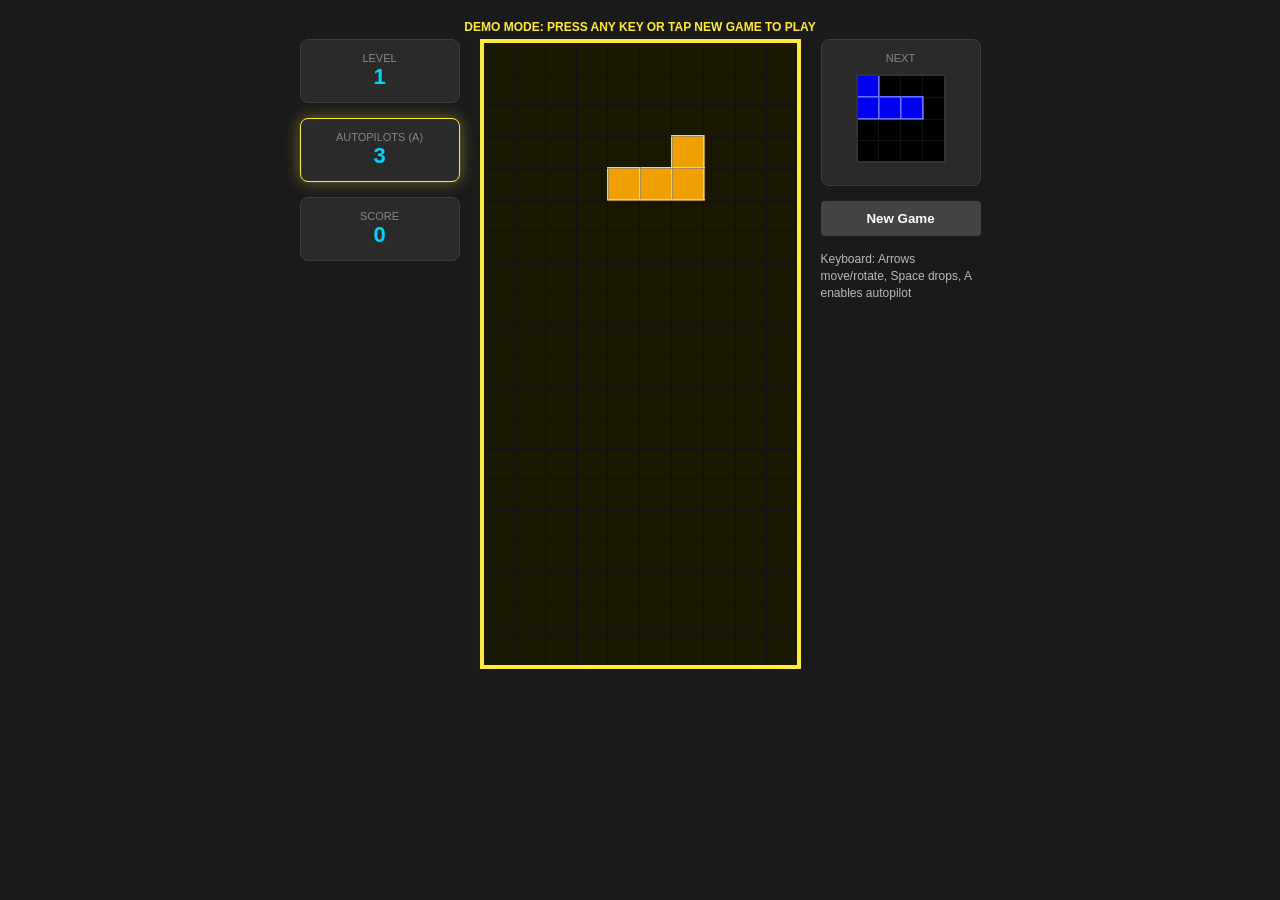
==== mobile/index.html @ 452105f5 "added" ====
<!DOCTYPE html>
<html lang="en">
<head>
    <meta charset="UTF-8">
    <meta name="viewport" content="width=device-width, initial-scale=1.0, viewport-fit=cover">
    <title>Tetris - Demo Mode & Autopilot</title>
    <link rel="stylesheet" href="css/style.css">
</head>
<body>
    <div id="demo-msg" class="demo-banner">DEMO MODE: PRESS ANY KEY OR TAP NEW GAME TO PLAY</div>

    <div class="game-container">
        <div class="side-panel">
            <div class="stat-box" id="level-box">
                <div class="stat-label">Level</div>
                <div id="level" class="stat-value">1</div>
            </div>

            <div class="stat-box" id="auto-box">
                <div class="stat-label">Autopilots (A)</div>
                <div id="auto-count" class="stat-value">3</div>
                <div id="auto-timer">ACTIVE: 5.0s</div>
            </div>

            <div class="stat-box">
                <div class="stat-label">Score</div>
                <div id="score" class="stat-value">0</div>
            </div>
        </div>

        <table id="world" aria-label="Tetris board"></table>

        <div class="side-panel">
            <div class="stat-box">
                <div class="stat-label">Next</div>
                <table id="preview-table" aria-label="Next piece"></table>
            </div>

            <button id="new-game-btn" type="button">New Game</button>

            <div class="controls-hint">
                Keyboard: Arrows move/rotate, Space drops, A enables autopilot
            </div>

            <div class="mobile-controls" aria-label="Touch controls">
                <div class="mobile-controls-row">
                    <button class="mobile-btn" type="button" data-action="rotate">Rotate</button>
                    <button class="mobile-btn" type="button" data-action="drop">Drop</button>
                </div>
                <div class="mobile-controls-row">
                    <button class="mobile-btn" type="button" data-action="left">Left</button>
                    <button class="mobile-btn" type="button" data-action="down">Down</button>
                    <button class="mobile-btn" type="button" data-action="right">Right</button>
                </div>
                <div class="mobile-controls-row">
                    <button class="mobile-btn" type="button" data-action="autopilot">Autopilot</button>
                </div>
            </div>
        </div>
    </div>

    <script src="js/main.js" defer></script>
</body>
</html>
---- mobile/css/style.css ----
body {
    display: flex;
    flex-direction: column;
    align-items: center;
    background-color: #1a1a1a;
    color: white;
    margin: 0;
    font-family: 'Segoe UI', sans-serif;
    padding: 20px 12px;
}

.game-container {
    display: flex;
    gap: 20px;
    align-items: flex-start;
}

.side-panel {
    display: flex;
    flex-direction: column;
    gap: 15px;
    width: 160px;
}

.stat-box {
    background: #2a2a2a;
    padding: 12px;
    border-radius: 8px;
    text-align: center;
    border: 1px solid #3d3d3d;
    transition: 0.3s;
}

.stat-label {
    font-size: 11px;
    color: #888;
    text-transform: uppercase;
}

.stat-value {
    font-size: 22px;
    font-weight: bold;
    color: #00d4ff;
}

.auto-active {
    border-color: #ffeb3b;
    box-shadow: 0 0 15px rgba(255, 235, 59, 0.4);
}

#auto-timer {
    color: #ffeb3b;
    font-variant-numeric: tabular-nums;
    font-size: 14px;
    display: none;
}

.demo-banner {
    color: #ffeb3b;
    font-weight: bold;
    font-size: 12px;
    margin-bottom: 5px;
    text-align: center;
}

table {
    border-collapse: collapse;
    background-color: #000;
    border: 4px solid #333;
    transition: background 0.2s;
}

.autopilot-bg {
    background-color: #1a1800;
    border-color: #ffeb3b;
}

td {
    width: 28px;
    height: 28px;
    border: 1px solid #111;
}

#preview-table {
    border: 2px solid #333;
    margin: 10px auto;
}

#preview-table td {
    width: 18px;
    height: 18px;
}

.color-0 { background-color: #00f0f0; border: 2px inset #70ffff; }
.color-1 { background-color: #a000f0; border: 2px inset #e070ff; }
.color-2 { background-color: #00f000; border: 2px inset #70ff70; }
.color-3 { background-color: #f0f000; border: 2px inset #ffff70; }
.color-4 { background-color: #f0a000; border: 2px inset #ffcf70; }
.color-5 { background-color: #0000f0; border: 2px inset #7070ff; }
.color-6 { background-color: #f00000; border: 2px inset #ff7070; }

button {
    padding: 10px;
    cursor: pointer;
    background: #444;
    color: white;
    border: none;
    border-radius: 4px;
    font-weight: bold;
}

button:hover {
    background: #555;
}

.controls-hint {
    font-size: 12px;
    color: #b9b9b9;
    line-height: 1.4;
}

.mobile-controls {
    display: none;
    margin-top: 12px;
    width: 100%;
    max-width: 320px;
    user-select: none;
    touch-action: manipulation;
}

.mobile-controls-row {
    display: flex;
    gap: 8px;
    justify-content: center;
    margin-bottom: 8px;
}

.mobile-btn {
    min-width: 68px;
    min-height: 52px;
    border-radius: 10px;
    font-size: 16px;
    font-weight: 700;
    border: 1px solid #5a5a5a;
}

@media (max-width: 900px) {
    .game-container {
        flex-direction: column;
        align-items: center;
        width: 100%;
    }

    .side-panel {
        width: min(100%, 360px);
    }
}

@media (hover: none), (pointer: coarse), (max-width: 900px) {
    .mobile-controls {
        display: block;
    }
}
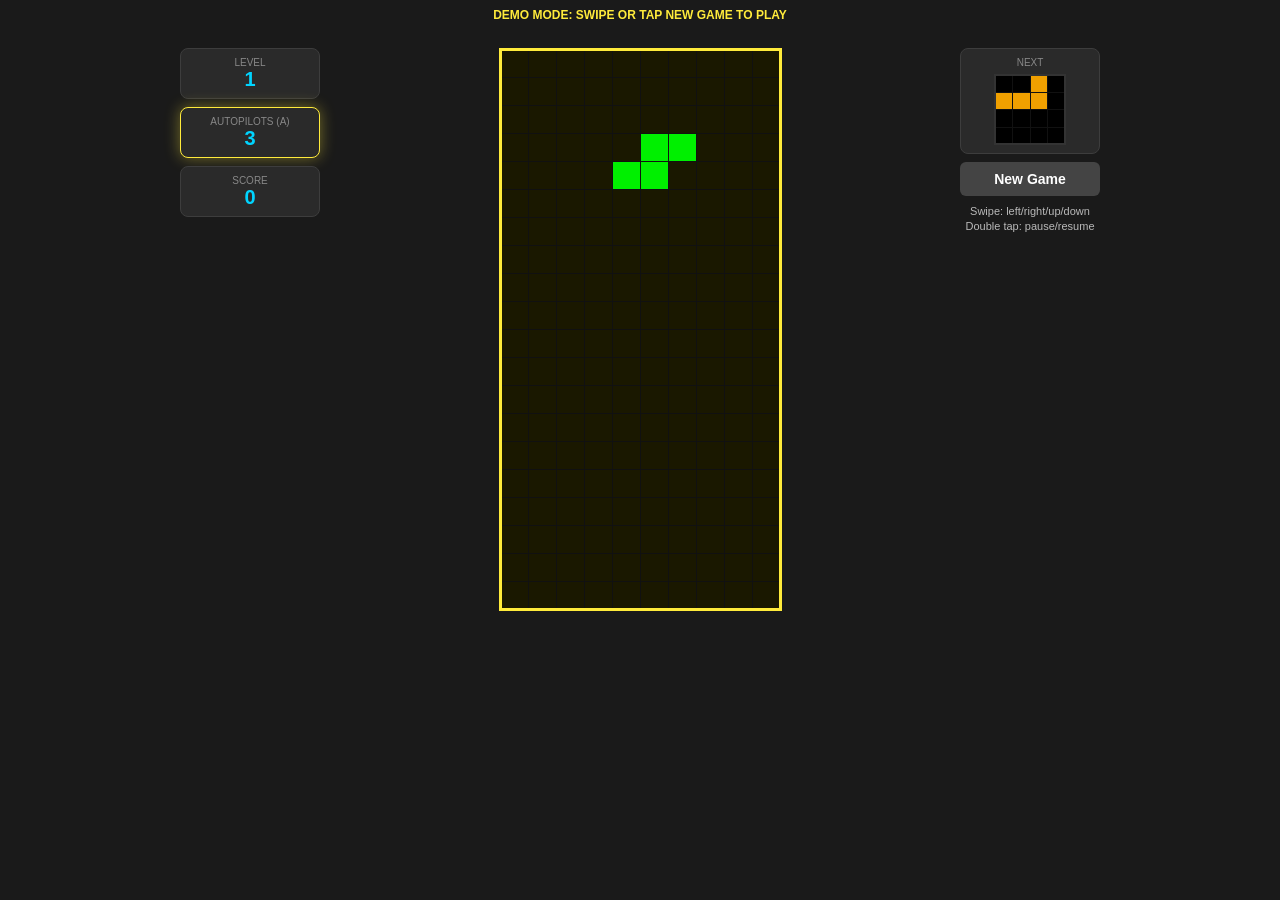
==== commit d6e36763: "added single screen, touch gestures" ====
--- a/mobile/index.html
+++ b/mobile/index.html
@@ -3,14 +3,15 @@
 <head>
     <meta charset="UTF-8">
     <meta name="viewport" content="width=device-width, initial-scale=1.0, viewport-fit=cover">
-    <title>Tetris - Demo Mode & Autopilot</title>
+    <title>Tetris - Mobile Gestures</title>
     <link rel="stylesheet" href="css/style.css">
 </head>
 <body>
-    <div id="demo-msg" class="demo-banner">DEMO MODE: PRESS ANY KEY OR TAP NEW GAME TO PLAY</div>
+    <div id="demo-msg" class="status-banner demo-banner">DEMO MODE: SWIPE OR TAP NEW GAME TO PLAY</div>
+    <div id="pause-msg" class="status-banner pause-banner" aria-live="polite">PAUSED (double tap to resume)</div>
 
     <div class="game-container">
-        <div class="side-panel">
+        <div class="side-panel left-panel">
             <div class="stat-box" id="level-box">
                 <div class="stat-label">Level</div>
                 <div id="level" class="stat-value">1</div>
@@ -30,7 +31,7 @@
 
         <table id="world" aria-label="Tetris board"></table>
 
-        <div class="side-panel">
+        <div class="side-panel right-panel">
             <div class="stat-box">
                 <div class="stat-label">Next</div>
                 <table id="preview-table" aria-label="Next piece"></table>
@@ -39,22 +40,8 @@
             <button id="new-game-btn" type="button">New Game</button>
 
             <div class="controls-hint">
-                Keyboard: Arrows move/rotate, Space drops, A enables autopilot
-            </div>
-
-            <div class="mobile-controls" aria-label="Touch controls">
-                <div class="mobile-controls-row">
-                    <button class="mobile-btn" type="button" data-action="rotate">Rotate</button>
-                    <button class="mobile-btn" type="button" data-action="drop">Drop</button>
-                </div>
-                <div class="mobile-controls-row">
-                    <button class="mobile-btn" type="button" data-action="left">Left</button>
-                    <button class="mobile-btn" type="button" data-action="down">Down</button>
-                    <button class="mobile-btn" type="button" data-action="right">Right</button>
-                </div>
-                <div class="mobile-controls-row">
-                    <button class="mobile-btn" type="button" data-action="autopilot">Autopilot</button>
-                </div>
+                Swipe: left/right/up/down<br>
+                Double tap: pause/resume
             </div>
         </div>
     </div>
--- a/mobile/css/style.css
+++ b/mobile/css/style.css
@@ -1,30 +1,65 @@
+:root {
+    --cell-size: 28px;
+}
+
+* {
+    box-sizing: border-box;
+}
+
+html,
+body {
+    height: 100%;
+}
+
 body {
     display: flex;
     flex-direction: column;
     align-items: center;
+    justify-content: flex-start;
     background-color: #1a1a1a;
     color: white;
     margin: 0;
     font-family: 'Segoe UI', sans-serif;
-    padding: 20px 12px;
+    padding: max(8px, env(safe-area-inset-top)) 10px max(8px, env(safe-area-inset-bottom));
+    overflow: hidden;
+}
+
+.status-banner {
+    text-align: center;
+    font-size: 12px;
+    margin-bottom: 4px;
+    min-height: 16px;
+}
+
+.demo-banner {
+    color: #ffeb3b;
+    font-weight: bold;
+}
+
+.pause-banner {
+    color: #ff9e57;
+    font-weight: 700;
+    visibility: hidden;
 }
 
 .game-container {
-    display: flex;
-    gap: 20px;
-    align-items: flex-start;
+    display: grid;
+    grid-template-columns: minmax(110px, 140px) auto minmax(110px, 140px);
+    gap: 10px;
+    align-items: start;
+    width: min(100%, 920px);
+    height: calc(100dvh - 44px - env(safe-area-inset-top) - env(safe-area-inset-bottom));
 }
 
 .side-panel {
     display: flex;
     flex-direction: column;
-    gap: 15px;
-    width: 160px;
+    gap: 8px;
 }
 
 .stat-box {
     background: #2a2a2a;
-    padding: 12px;
+    padding: 8px;
     border-radius: 8px;
     text-align: center;
     border: 1px solid #3d3d3d;
@@ -32,15 +67,16 @@
 }
 
 .stat-label {
-    font-size: 11px;
+    font-size: 10px;
     color: #888;
     text-transform: uppercase;
 }
 
 .stat-value {
-    font-size: 22px;
+    font-size: 20px;
     font-weight: bold;
     color: #00d4ff;
+    line-height: 1.1;
 }
 
 .auto-active {
@@ -51,22 +87,15 @@
 #auto-timer {
     color: #ffeb3b;
     font-variant-numeric: tabular-nums;
-    font-size: 14px;
+    font-size: 12px;
     display: none;
-}
-
-.demo-banner {
-    color: #ffeb3b;
-    font-weight: bold;
-    font-size: 12px;
-    margin-bottom: 5px;
-    text-align: center;
+    margin-top: 4px;
 }
 
 table {
     border-collapse: collapse;
     background-color: #000;
-    border: 4px solid #333;
+    border: 3px solid #333;
     transition: background 0.2s;
 }
 
@@ -75,20 +104,27 @@
     border-color: #ffeb3b;
 }
 
-td {
-    width: 28px;
-    height: 28px;
+#world {
+    touch-action: none;
+    justify-self: center;
+    align-self: start;
+}
+
+#world td {
+    width: var(--cell-size);
+    height: var(--cell-size);
     border: 1px solid #111;
 }
 
 #preview-table {
     border: 2px solid #333;
-    margin: 10px auto;
+    margin: 6px auto 0;
 }
 
 #preview-table td {
-    width: 18px;
-    height: 18px;
+    width: calc(var(--cell-size) * 0.62);
+    height: calc(var(--cell-size) * 0.62);
+    border: 1px solid #111;
 }
 
 .color-0 { background-color: #00f0f0; border: 2px inset #70ffff; }
@@ -100,13 +136,14 @@
 .color-6 { background-color: #f00000; border: 2px inset #ff7070; }
 
 button {
-    padding: 10px;
+    padding: 9px 8px;
     cursor: pointer;
     background: #444;
     color: white;
     border: none;
-    border-radius: 4px;
+    border-radius: 6px;
     font-weight: bold;
+    font-size: 14px;
 }
 
 button:hover {
@@ -114,50 +151,52 @@
 }
 
 .controls-hint {
-    font-size: 12px;
+    font-size: 11px;
     color: #b9b9b9;
-    line-height: 1.4;
-}
-
-.mobile-controls {
-    display: none;
-    margin-top: 12px;
-    width: 100%;
-    max-width: 320px;
-    user-select: none;
-    touch-action: manipulation;
-}
-
-.mobile-controls-row {
-    display: flex;
-    gap: 8px;
-    justify-content: center;
-    margin-bottom: 8px;
-}
-
-.mobile-btn {
-    min-width: 68px;
-    min-height: 52px;
-    border-radius: 10px;
-    font-size: 16px;
-    font-weight: 700;
-    border: 1px solid #5a5a5a;
-}
-
-@media (max-width: 900px) {
+    line-height: 1.3;
+    text-align: center;
+}
+
+@media (max-width: 860px), (hover: none), (pointer: coarse) {
     .game-container {
-        flex-direction: column;
-        align-items: center;
-        width: 100%;
-    }
-
-    .side-panel {
-        width: min(100%, 360px);
-    }
-}
-
-@media (hover: none), (pointer: coarse), (max-width: 900px) {
-    .mobile-controls {
-        display: block;
-    }
-}
+        grid-template-columns: 1fr;
+        grid-template-rows: auto auto auto;
+        justify-items: center;
+        gap: 8px;
+        height: calc(100dvh - 46px - env(safe-area-inset-top) - env(safe-area-inset-bottom));
+    }
+
+    .left-panel,
+    .right-panel {
+        width: min(100%, 430px);
+        display: grid;
+        grid-template-columns: repeat(3, minmax(0, 1fr));
+        gap: 6px;
+    }
+
+    .right-panel {
+        grid-template-columns: repeat(3, minmax(0, 1fr));
+        align-items: stretch;
+    }
+
+    .right-panel .stat-box {
+        grid-column: span 1;
+    }
+
+    #new-game-btn {
+        grid-column: span 1;
+    }
+
+    .controls-hint {
+        grid-column: span 1;
+        font-size: 10px;
+    }
+
+    .stat-box {
+        padding: 6px;
+    }
+
+    .stat-value {
+        font-size: 18px;
+    }
+}
